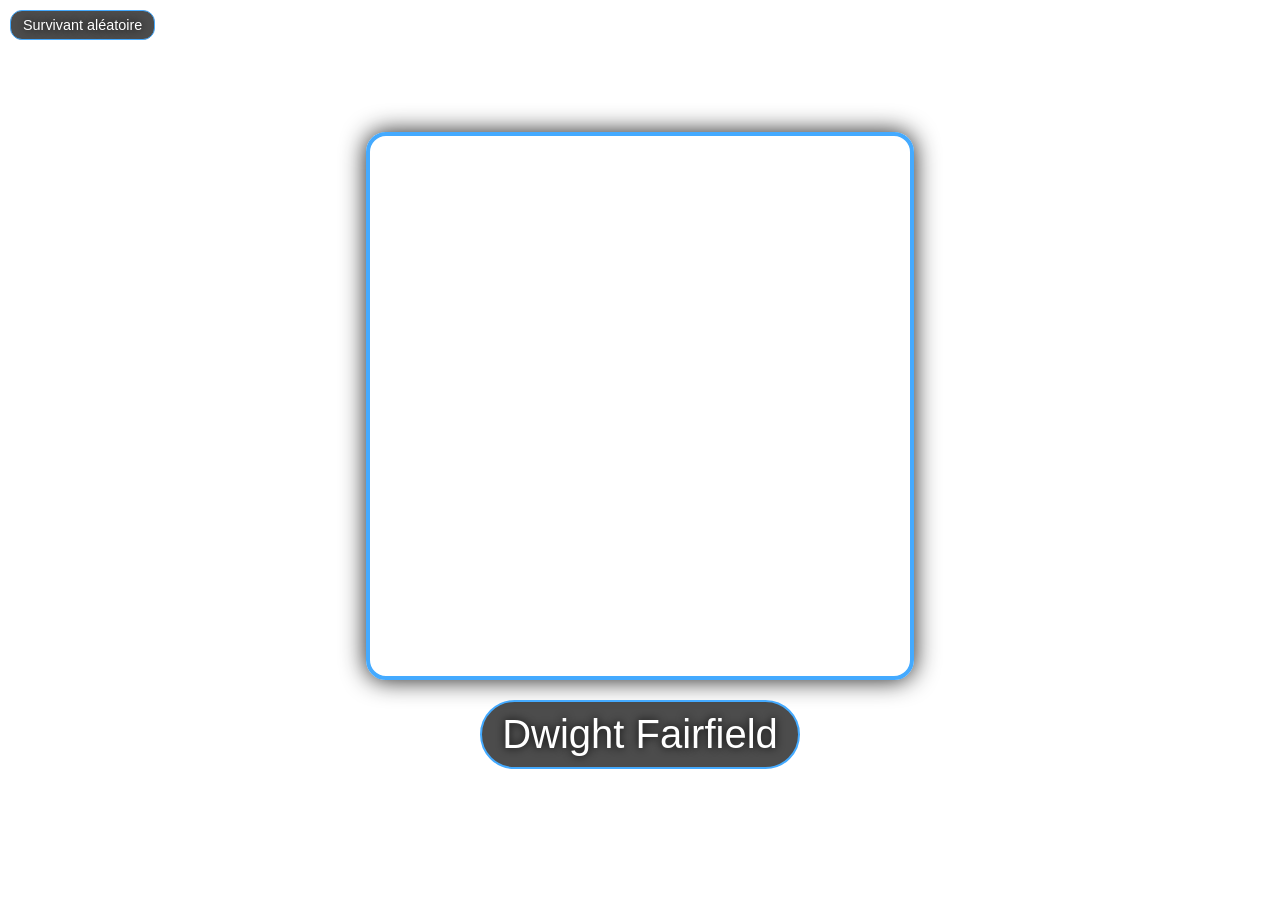
==== random-character.html @ 0991005e "change directory" ====
<!DOCTYPE html>
<html lang="fr">
<head>
  <meta charset="UTF-8" />
  <title>DBD Random Character</title>
  <style>
    html, body {
      margin: 0;
      padding: 0;
      width: 100%;
      height: 100%;
      overflow: hidden;
      background: transparent; /* pour OBS */
      font-family: Arial, sans-serif;
    }

    body.killer {
      /* léger contour rouge pour les killers */
      --accent-color: #ff4444;
    }

    body.survivor {
      /* léger contour bleu pour les survs */
      --accent-color: #44aaff;
    }

    #wrapper {
      box-sizing: border-box;
      width: 100%;
      height: 100%;
      display: flex;
      flex-direction: column;
      align-items: center;
      justify-content: center;
      color: white;
      text-shadow: 0 0 8px rgba(0,0,0,0.9);
      padding: 10px;
    }

    #portrait {
      width: 60vmin;
      height: 60vmin;
      max-width: 550px;
      max-height: 550px;
      background-position: center;
      background-size: contain;
      background-repeat: no-repeat;
      border-radius: 20px;
      box-shadow: 0 0 25px rgba(0,0,0,0.9);
      border: 4px solid var(--accent-color, #ffffff);
      opacity: 0;
      transform: scale(0.9);
      animation: popIn 0.6s forwards;
    }

    #char-name {
      margin-top: 20px;
      font-size: 2.5rem;
      text-align: center;
      padding: 10px 20px;
      border-radius: 999px;
      background: rgba(0,0,0,0.7);
      border: 2px solid var(--accent-color, #ffffff);
      opacity: 0;
      transform: translateY(10px);
      animation: fadeUp 0.6s forwards;
      animation-delay: 0.2s;
    }

    #type-label {
      position: absolute;
      top: 10px;
      left: 10px;
      padding: 6px 12px;
      border-radius: 12px;
      font-size: 0.9rem;
      background: rgba(0,0,0,0.7);
      border: 1px solid var(--accent-color, #ffffff);
      opacity: 0;
      animation: fadeIn 0.5s forwards;
    }

    @keyframes popIn {
      to {
        opacity: 1;
        transform: scale(1);
      }
    }

    @keyframes fadeUp {
      to {
        opacity: 1;
        transform: translateY(0);
      }
    }

    @keyframes fadeIn {
      to {
        opacity: 1;
      }
    }
  </style>
</head>
<body>
  <div id="wrapper">
    <div id="type-label"></div>
    <div id="portrait"></div>
    <div id="char-name"></div>
  </div>

  <script>
    // --- LISTES DES PERSOS (noms = noms de fichiers sans .png) ---

    const KILLERS = [
      'The Animatronic',
      'The Artist',
      'The Blight',
      'The Cannibal',
      'The Cenobite',
      'The Clown',
      'The Deathslinger',
      'The Demogorgon',
      'The Doctor',
      'The Dracula',
      'The Dredge',
      'The Executioner',
      'The Ghoul',
      'The Good Guy',
      'The Hag',
      'The Hillbilly',
      'The Houndmaster',
      'The Huntress',
      'The Knight',
      'The Krasue',
      'The Legion',
      'The Lich',
      'The Mastermind',
      'The Nemesis',
      'The Nightmare',
      'The Nurse',
      'The Oni',
      'The Onryo',
      'The Pig',
      'The Plague',
      'The Shape',
      'The Singularity',
      'The Spirit',
      'The Trapper',
      'The Trickster',
      'The Unknown',
      'The Wraith',
      'The Xenomorph',
    ];

    const SURVIVORS = [
      'Ace Visconti',
      'Ada Wong',
      'Adam Francis',
      'Alan Wake',
      'Ashley JWilliams',
      'Cheryl Mason',
      'Claudette Morel',
      'David King',
      'Detective David Tapp',
      'Dwight Fairfield',
      'Ellen Ripley',
      'Elodie Rakoto',
      'Felix Richter',
      'Feng Min',
      'Gabriel Soma',
      'Haddie Kaur',
      'Jake Park',
      'Jane Romero',
      'Jeff Johansen',
      'Jill Valentine',
      'Jonah Vasquez',
      'Kate Denson',
      'Lara Croft',
      'Laurie Strode',
      'Leon SKennedy',
      'Meg Thomas',
      'Michonne Grimes',
      'Mikaela Reid',
      'Nancy Wheeler',
      'Nea Karlsson',
      'Nicolas Cage',
      'Orela Rose',
      'Quentin Smith',
      'Rebecca Chambers',
      'Renato Lyra',
      'Rick Grimes',
      'Sable Ward',
      'Steve Harrington',
      'Taurie Cain',
      'Thalita Lyra',
      'The Troupe',
      'Trevor Belmont',
      'Vee Boonyasak',
      'Vittorio Toscano',
      'William Bill Overbeck',
      'Yoichi Asakawa',
      'Yui Kimura',
      'Yun Jin Lee',
      'Zarina Kassir',
    ];

    function getTypeFromUrl() {
      const params = new URLSearchParams(window.location.search);
      const t = (params.get('type') || '').toLowerCase();
      if (t === 'kill' || t === 'killer' || t === 'k') return 'kill';
      if (t === 'surv' || t === 'survivor' || t === 's') return 'surv';
      // défaut : survivant
      return 'surv';
    }

    function pickRandom(list) {
      if (!list.length) return null;
      const idx = Math.floor(Math.random() * list.length);
      return list[idx];
    }

    function prettyDisplayName(name) {
      // Tu peux ajuster ici si certains noms sont un peu moches
      // (ex: Ashley JWilliams -> Ashley J. Williams), pour l’instant on laisse brut
      return name;
    }

    function init() {
      const type = getTypeFromUrl(); // 'kill' ou 'surv'
      const isKiller = type === 'kill';

      document.body.classList.add(isKiller ? 'killer' : 'survivor');

      const pool = isKiller ? KILLERS : SURVIVORS;
      const picked = pickRandom(pool);

      const portraitEl = document.getElementById('portrait');
      const nameEl = document.getElementById('char-name');
      const typeLabelEl = document.getElementById('type-label');

      if (!picked) {
        nameEl.textContent = 'Aucun personnage trouvé 😢';
        return;
      }

      const imgPath = isKiller
        ? `CharPortraits/Killers/${picked}.png`
        : `CharPortraits/Surv/${picked}.png`;

      portraitEl.style.backgroundImage = `url('${imgPath}')`;
      nameEl.textContent = prettyDisplayName(picked);
      typeLabelEl.textContent = isKiller ? 'Killer aléatoire' : 'Survivant aléatoire';

      // Pour debug/éventuelle utilisation externe
      window._LAST_RANDOM_CHARACTER = {
        type: isKiller ? 'killer' : 'survivor',
        name: picked,
        img: imgPath,
      };
    }

    window.addEventListener('load', init);
  </script>
</body>
</html>
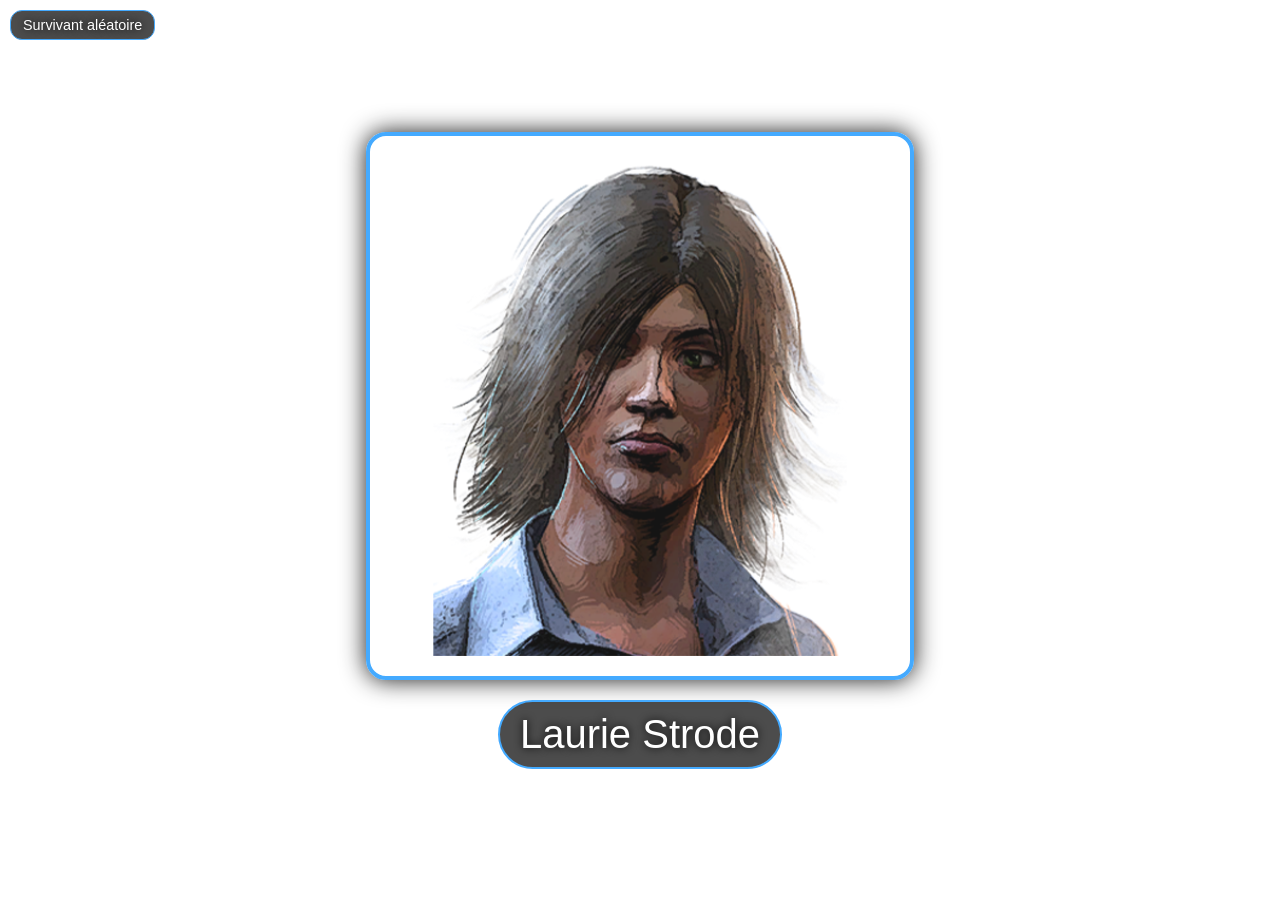
==== commit 36bd3a41: "Update random-character.html" ====
--- a/random-character.html
+++ b/random-character.html
@@ -15,12 +15,10 @@
     }
 
     body.killer {
-      /* léger contour rouge pour les killers */
       --accent-color: #ff4444;
     }
 
     body.survivor {
-      /* léger contour bleu pour les survs */
       --accent-color: #44aaff;
     }
 
@@ -209,7 +207,6 @@
       const t = (params.get('type') || '').toLowerCase();
       if (t === 'kill' || t === 'killer' || t === 'k') return 'kill';
       if (t === 'surv' || t === 'survivor' || t === 's') return 'surv';
-      // défaut : survivant
       return 'surv';
     }
 
@@ -220,8 +217,6 @@
     }
 
     function prettyDisplayName(name) {
-      // Tu peux ajuster ici si certains noms sont un peu moches
-      // (ex: Ashley JWilliams -> Ashley J. Williams), pour l’instant on laisse brut
       return name;
     }
 
@@ -243,15 +238,17 @@
         return;
       }
 
-      const imgPath = isKiller
-        ? `CharPortraits/Killers/${picked}.png`
-        : `CharPortraits/Surv/${picked}.png`;
+      // *** CHEMINS CORRIGÉS + encodage des espaces ***
+      const basePath = isKiller
+        ? 'randomchar/img/kill/'
+        : 'randomchar/img/surv/';
+
+      const imgPath = basePath + encodeURIComponent(picked) + '.png';
 
       portraitEl.style.backgroundImage = `url('${imgPath}')`;
       nameEl.textContent = prettyDisplayName(picked);
       typeLabelEl.textContent = isKiller ? 'Killer aléatoire' : 'Survivant aléatoire';
 
-      // Pour debug/éventuelle utilisation externe
       window._LAST_RANDOM_CHARACTER = {
         type: isKiller ? 'killer' : 'survivor',
         name: picked,
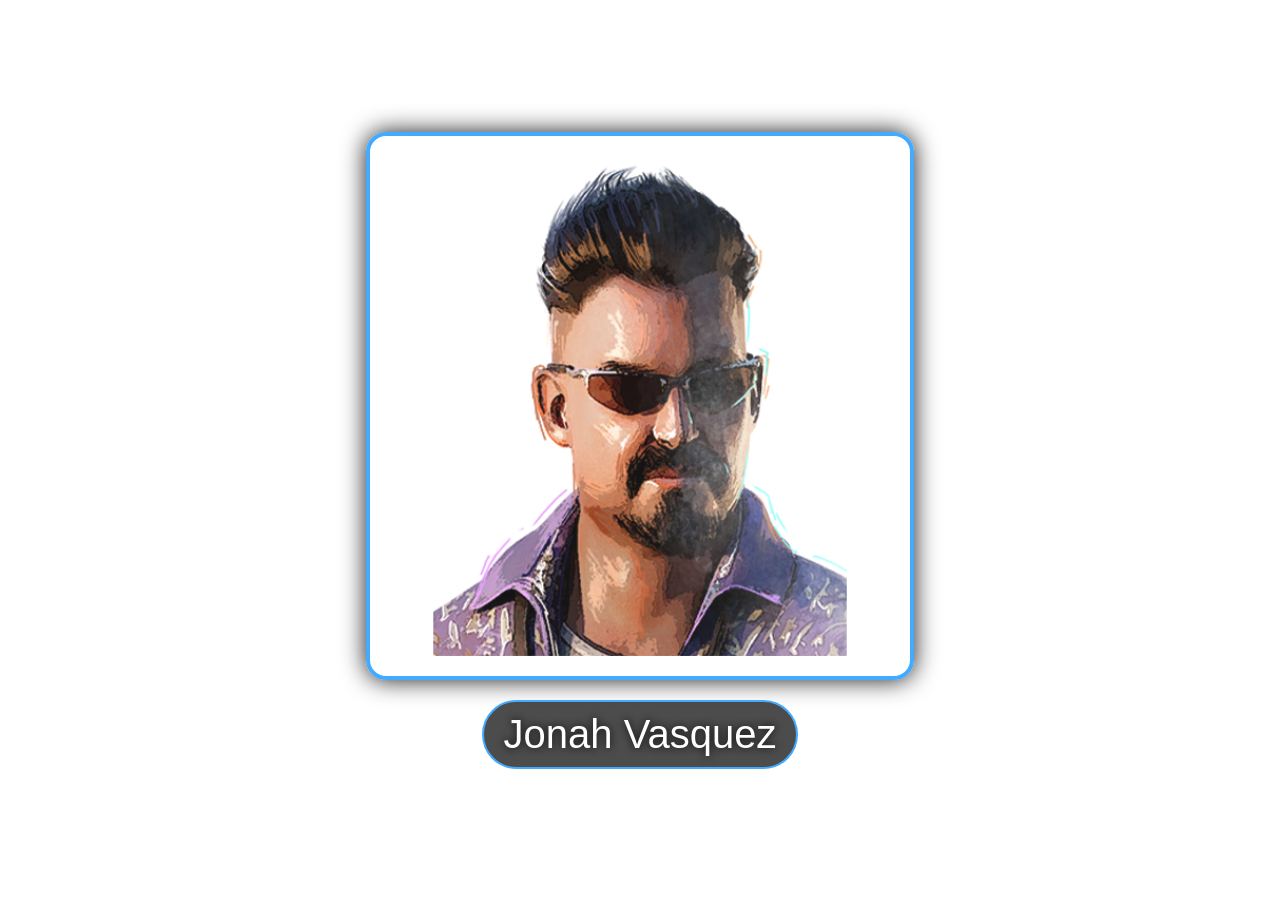
==== commit 2b4529b6: "Update random-character.html" ====
--- a/random-character.html
+++ b/random-character.html
@@ -65,19 +65,6 @@
       animation-delay: 0.2s;
     }
 
-    #type-label {
-      position: absolute;
-      top: 10px;
-      left: 10px;
-      padding: 6px 12px;
-      border-radius: 12px;
-      font-size: 0.9rem;
-      background: rgba(0,0,0,0.7);
-      border: 1px solid var(--accent-color, #ffffff);
-      opacity: 0;
-      animation: fadeIn 0.5s forwards;
-    }
-
     @keyframes popIn {
       to {
         opacity: 1;
@@ -91,115 +78,38 @@
         transform: translateY(0);
       }
     }
-
-    @keyframes fadeIn {
-      to {
-        opacity: 1;
-      }
-    }
   </style>
 </head>
 <body>
   <div id="wrapper">
-    <div id="type-label"></div>
     <div id="portrait"></div>
     <div id="char-name"></div>
   </div>
 
   <script>
-    // --- LISTES DES PERSOS (noms = noms de fichiers sans .png) ---
-
     const KILLERS = [
-      'The Animatronic',
-      'The Artist',
-      'The Blight',
-      'The Cannibal',
-      'The Cenobite',
-      'The Clown',
-      'The Deathslinger',
-      'The Demogorgon',
-      'The Doctor',
-      'The Dracula',
-      'The Dredge',
-      'The Executioner',
-      'The Ghoul',
-      'The Good Guy',
-      'The Hag',
-      'The Hillbilly',
-      'The Houndmaster',
-      'The Huntress',
-      'The Knight',
-      'The Krasue',
-      'The Legion',
-      'The Lich',
-      'The Mastermind',
-      'The Nemesis',
-      'The Nightmare',
-      'The Nurse',
-      'The Oni',
-      'The Onryo',
-      'The Pig',
-      'The Plague',
-      'The Shape',
-      'The Singularity',
-      'The Spirit',
-      'The Trapper',
-      'The Trickster',
-      'The Unknown',
-      'The Wraith',
-      'The Xenomorph',
+      'The Animatronic','The Artist','The Blight','The Cannibal','The Cenobite',
+      'The Clown','The Deathslinger','The Demogorgon','The Doctor','The Dracula',
+      'The Dredge','The Executioner','The Ghoul','The Good Guy','The Hag',
+      'The Hillbilly','The Houndmaster','The Huntress','The Knight','The Krasue',
+      'The Legion','The Lich','The Mastermind','The Nemesis','The Nightmare',
+      'The Nurse','The Oni','The Onryo','The Pig','The Plague','The Shape',
+      'The Singularity','The Spirit','The Trapper','The Trickster','The Unknown',
+      'The Wraith','The Xenomorph'
     ];
 
     const SURVIVORS = [
-      'Ace Visconti',
-      'Ada Wong',
-      'Adam Francis',
-      'Alan Wake',
-      'Ashley JWilliams',
-      'Cheryl Mason',
-      'Claudette Morel',
-      'David King',
-      'Detective David Tapp',
-      'Dwight Fairfield',
-      'Ellen Ripley',
-      'Elodie Rakoto',
-      'Felix Richter',
-      'Feng Min',
-      'Gabriel Soma',
-      'Haddie Kaur',
-      'Jake Park',
-      'Jane Romero',
-      'Jeff Johansen',
-      'Jill Valentine',
-      'Jonah Vasquez',
-      'Kate Denson',
-      'Lara Croft',
-      'Laurie Strode',
-      'Leon SKennedy',
-      'Meg Thomas',
-      'Michonne Grimes',
-      'Mikaela Reid',
-      'Nancy Wheeler',
-      'Nea Karlsson',
-      'Nicolas Cage',
-      'Orela Rose',
-      'Quentin Smith',
-      'Rebecca Chambers',
-      'Renato Lyra',
-      'Rick Grimes',
-      'Sable Ward',
-      'Steve Harrington',
-      'Taurie Cain',
-      'Thalita Lyra',
-      'The Troupe',
-      'Trevor Belmont',
-      'Vee Boonyasak',
-      'Vittorio Toscano',
-      'William Bill Overbeck',
-      'Yoichi Asakawa',
-      'Yui Kimura',
-      'Yun Jin Lee',
-      'Zarina Kassir',
+      'Ace Visconti','Ada Wong','Adam Francis','Alan Wake','Ashley J Williams',
+      'Cheryl Mason','Claudette Morel','David King','Detective David Tapp',
+      'Dwight Fairfield','Ellen Ripley','Elodie Rakoto','Felix Richter','Feng Min',
+      'Gabriel Soma','Haddie Kaur','Jake Park','Jane Romero','Jeff Johansen',
+      'Jill Valentine','Jonah Vasquez','Kate Denson','Lara Croft','Laurie Strode',
+      'Leon S Kennedy','Meg Thomas','Michonne Grimes','Mikaela Reid','Nancy Wheeler',
+      'Nea Karlsson','Nicolas Cage','Orela Rose','Quentin Smith','Rebecca Chambers',
+      'Renato Lyra','Rick Grimes','Sable Ward','Steve Harrington','Taurie Cain',
+      'Thalita Lyra','The Troupe','Trevor Belmont','Vee Boonyasak',
+      'Vittorio Toscano','William Bill Overbeck','Yoichi Asakawa',
+      'Yui Kimura','Yun Jin Lee','Zarina Kassir'
     ];
 
     function getTypeFromUrl() {
@@ -211,17 +121,11 @@
     }
 
     function pickRandom(list) {
-      if (!list.length) return null;
-      const idx = Math.floor(Math.random() * list.length);
-      return list[idx];
-    }
-
-    function prettyDisplayName(name) {
-      return name;
+      return list[Math.floor(Math.random() * list.length)];
     }
 
     function init() {
-      const type = getTypeFromUrl(); // 'kill' ou 'surv'
+      const type = getTypeFromUrl();
       const isKiller = type === 'kill';
 
       document.body.classList.add(isKiller ? 'killer' : 'survivor');
@@ -229,31 +133,15 @@
       const pool = isKiller ? KILLERS : SURVIVORS;
       const picked = pickRandom(pool);
 
-      const portraitEl = document.getElementById('portrait');
-      const nameEl = document.getElementById('char-name');
-      const typeLabelEl = document.getElementById('type-label');
+      const portrait = document.getElementById('portrait');
+      const name = document.getElementById('char-name');
 
-      if (!picked) {
-        nameEl.textContent = 'Aucun personnage trouvé 😢';
-        return;
-      }
+      const imgPath = isKiller
+        ? `randomchar/img/kill/${picked}.png`
+        : `randomchar/img/surv/${picked}.png`;
 
-      // *** CHEMINS CORRIGÉS + encodage des espaces ***
-      const basePath = isKiller
-        ? 'randomchar/img/kill/'
-        : 'randomchar/img/surv/';
-
-      const imgPath = basePath + encodeURIComponent(picked) + '.png';
-
-      portraitEl.style.backgroundImage = `url('${imgPath}')`;
-      nameEl.textContent = prettyDisplayName(picked);
-      typeLabelEl.textContent = isKiller ? 'Killer aléatoire' : 'Survivant aléatoire';
-
-      window._LAST_RANDOM_CHARACTER = {
-        type: isKiller ? 'killer' : 'survivor',
-        name: picked,
-        img: imgPath,
-      };
+      portrait.style.backgroundImage = `url('${imgPath}')`;
+      name.textContent = picked;
     }
 
     window.addEventListener('load', init);
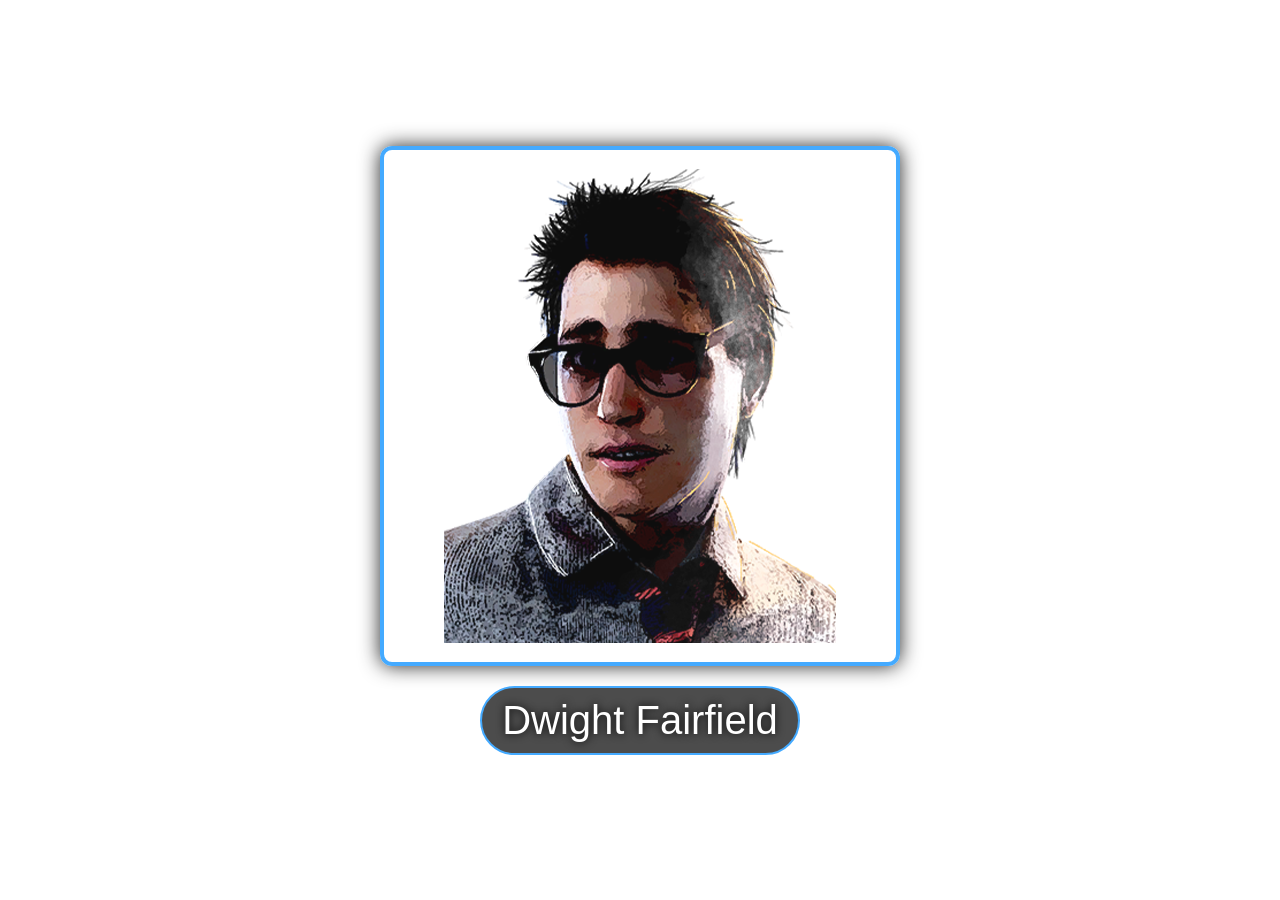
==== commit a89f25a9: "Update random-character.html" ====
--- a/random-character.html
+++ b/random-character.html
@@ -36,20 +36,20 @@
     }
 
     #portrait {
-      width: 60vmin;
-      height: 60vmin;
-      max-width: 550px;
-      max-height: 550px;
-      background-position: center;
-      background-size: contain;
-      background-repeat: no-repeat;
-      border-radius: 20px;
-      box-shadow: 0 0 25px rgba(0,0,0,0.9);
-      border: 4px solid var(--accent-color, #ffffff);
-      opacity: 0;
-      transform: scale(0.9);
-      animation: popIn 0.6s forwards;
-    }
+  width: 512px;
+  height: 512px;
+  background-position: center;
+  background-size: cover;   /* Remplit le cadre exactement */
+  background-repeat: no-repeat;
+
+  border-radius: 12px;
+  box-shadow: 0 0 20px rgba(0,0,0,0.85);
+  border: 4px solid var(--accent-color, #ffffff);
+
+  opacity: 0;
+  transform: scale(0.9);
+  animation: popIn 0.6s forwards;
+}
 
     #char-name {
       margin-top: 20px;
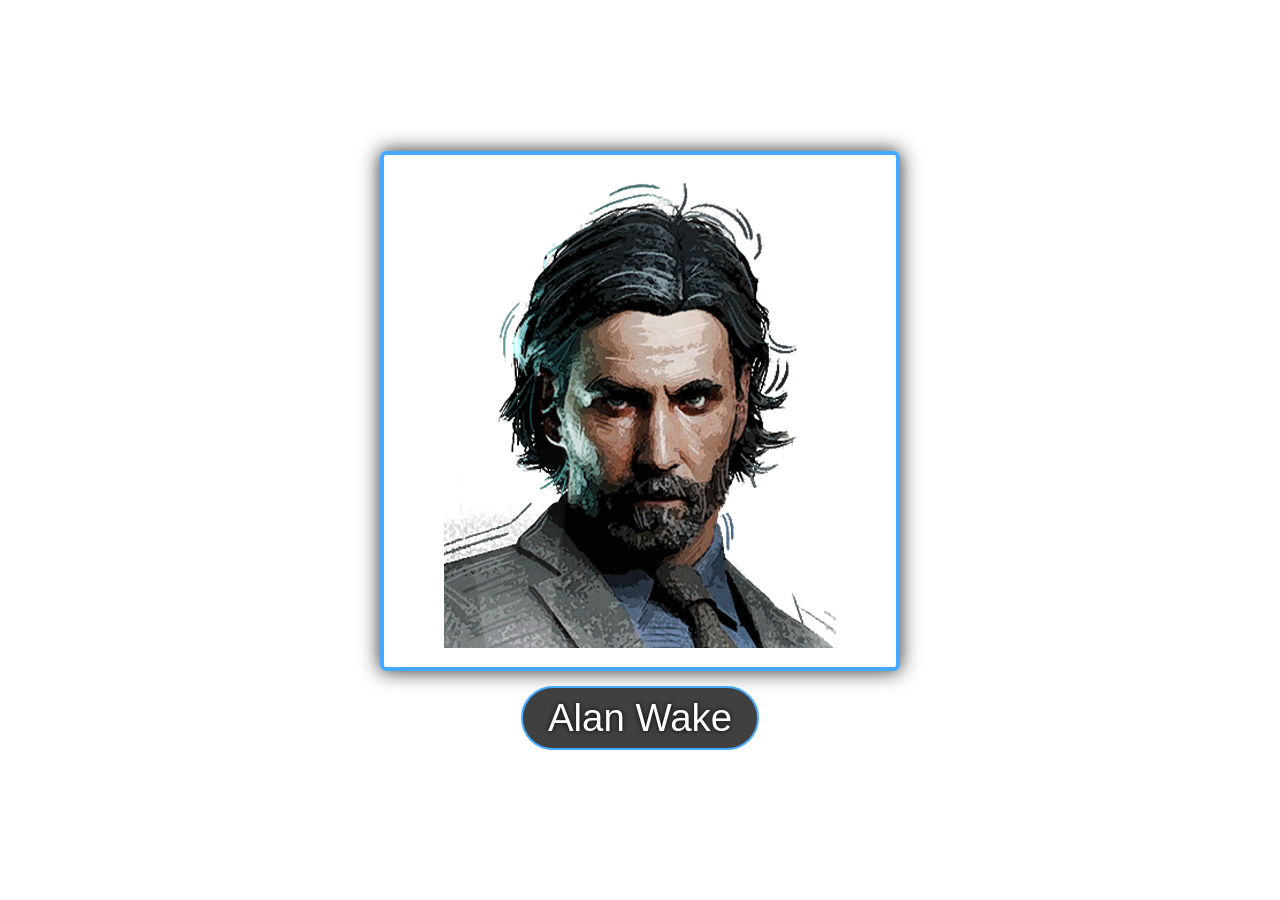
==== commit e25a4d32: "Update random-character.html" ====
--- a/random-character.html
+++ b/random-character.html
@@ -3,6 +3,7 @@
 <head>
   <meta charset="UTF-8" />
   <title>DBD Random Character</title>
+
   <style>
     html, body {
       margin: 0;
@@ -12,57 +13,54 @@
       overflow: hidden;
       background: transparent; /* pour OBS */
       font-family: Arial, sans-serif;
+      display: flex;
+      align-items: center;
+      justify-content: center;
+      flex-direction: column;
     }
 
+    /* Rouge pour Killer / Bleu pour Surv */
     body.killer {
       --accent-color: #ff4444;
     }
-
     body.survivor {
       --accent-color: #44aaff;
     }
 
-    #wrapper {
-      box-sizing: border-box;
-      width: 100%;
-      height: 100%;
-      display: flex;
-      flex-direction: column;
-      align-items: center;
-      justify-content: center;
-      color: white;
-      text-shadow: 0 0 8px rgba(0,0,0,0.9);
-      padding: 10px;
+    /* ----- PORTRAIT ----- */
+    #portrait {
+      width: 512px;      /* EXACTEMENT la taille des PNG */
+      height: 512px;
+      background-position: center;
+      background-size: contain;  /* NECESSAIRE pour coller l’image au cadre */
+      background-repeat: no-repeat;
+
+      border: 4px solid var(--accent-color);
+      border-radius: 6px;
+
+      box-shadow: 0 0 20px rgba(0,0,0,0.85);
+
+      opacity: 0;
+      transform: scale(0.9);
+      animation: popIn 0.4s forwards;
     }
 
-    #portrait {
-  width: 512px;
-  height: 512px;
-  background-position: center;
-  background-size: cover;   /* Remplit le cadre exactement */
-  background-repeat: no-repeat;
+    /* ----- NOM DU PERSONNAGE ----- */
+    #char-name {
+      margin-top: 15px;
+      font-size: 2.4rem;
+      padding: 8px 25px;
 
-  border-radius: 12px;
-  box-shadow: 0 0 20px rgba(0,0,0,0.85);
-  border: 4px solid var(--accent-color, #ffffff);
+      background: rgba(0,0,0,0.75);
+      border-radius: 999px;
+      border: 2px solid var(--accent-color);
 
-  opacity: 0;
-  transform: scale(0.9);
-  animation: popIn 0.6s forwards;
-}
-
-    #char-name {
-      margin-top: 20px;
-      font-size: 2.5rem;
-      text-align: center;
-      padding: 10px 20px;
-      border-radius: 999px;
-      background: rgba(0,0,0,0.7);
-      border: 2px solid var(--accent-color, #ffffff);
+      color: white;
+      text-shadow: 0 0 5px black;
       opacity: 0;
-      transform: translateY(10px);
-      animation: fadeUp 0.6s forwards;
-      animation-delay: 0.2s;
+      transform: translateY(5px);
+      animation: fadeUp 0.4s forwards;
+      animation-delay: 0.15s;
     }
 
     @keyframes popIn {
@@ -71,20 +69,19 @@
         transform: scale(1);
       }
     }
-
     @keyframes fadeUp {
       to {
         opacity: 1;
         transform: translateY(0);
       }
     }
+
   </style>
 </head>
+
 <body>
-  <div id="wrapper">
-    <div id="portrait"></div>
-    <div id="char-name"></div>
-  </div>
+  <div id="portrait"></div>
+  <div id="char-name"></div>
 
   <script>
     const KILLERS = [
@@ -113,38 +110,35 @@
     ];
 
     function getTypeFromUrl() {
-      const params = new URLSearchParams(window.location.search);
-      const t = (params.get('type') || '').toLowerCase();
-      if (t === 'kill' || t === 'killer' || t === 'k') return 'kill';
-      if (t === 'surv' || t === 'survivor' || t === 's') return 'surv';
-      return 'surv';
+      const p = new URLSearchParams(window.location.search);
+      const type = (p.get("type") || "").toLowerCase();
+      if (["kill","killer","k"].includes(type)) return "kill";
+      if (["surv","survivor","s"].includes(type)) return "surv";
+      return "surv";
     }
 
-    function pickRandom(list) {
-      return list[Math.floor(Math.random() * list.length)];
+    function pickRandom(arr) {
+      return arr[Math.floor(Math.random() * arr.length)];
     }
 
     function init() {
       const type = getTypeFromUrl();
-      const isKiller = type === 'kill';
+      const isKiller = type === "kill";
 
-      document.body.classList.add(isKiller ? 'killer' : 'survivor');
+      document.body.classList.add(isKiller ? "killer" : "survivor");
 
-      const pool = isKiller ? KILLERS : SURVIVORS;
-      const picked = pickRandom(pool);
+      const list = isKiller ? KILLERS : SURVIVORS;
+      const character = pickRandom(list);
 
-      const portrait = document.getElementById('portrait');
-      const name = document.getElementById('char-name');
+      const path = isKiller
+        ? `randomchar/img/kill/${character}.png`
+        : `randomchar/img/surv/${character}.png`;
 
-      const imgPath = isKiller
-        ? `randomchar/img/kill/${picked}.png`
-        : `randomchar/img/surv/${picked}.png`;
-
-      portrait.style.backgroundImage = `url('${imgPath}')`;
-      name.textContent = picked;
+      document.getElementById("portrait").style.backgroundImage = `url("${path}")`;
+      document.getElementById("char-name").textContent = character;
     }
 
-    window.addEventListener('load', init);
+    window.addEventListener("load", init);
   </script>
 </body>
 </html>
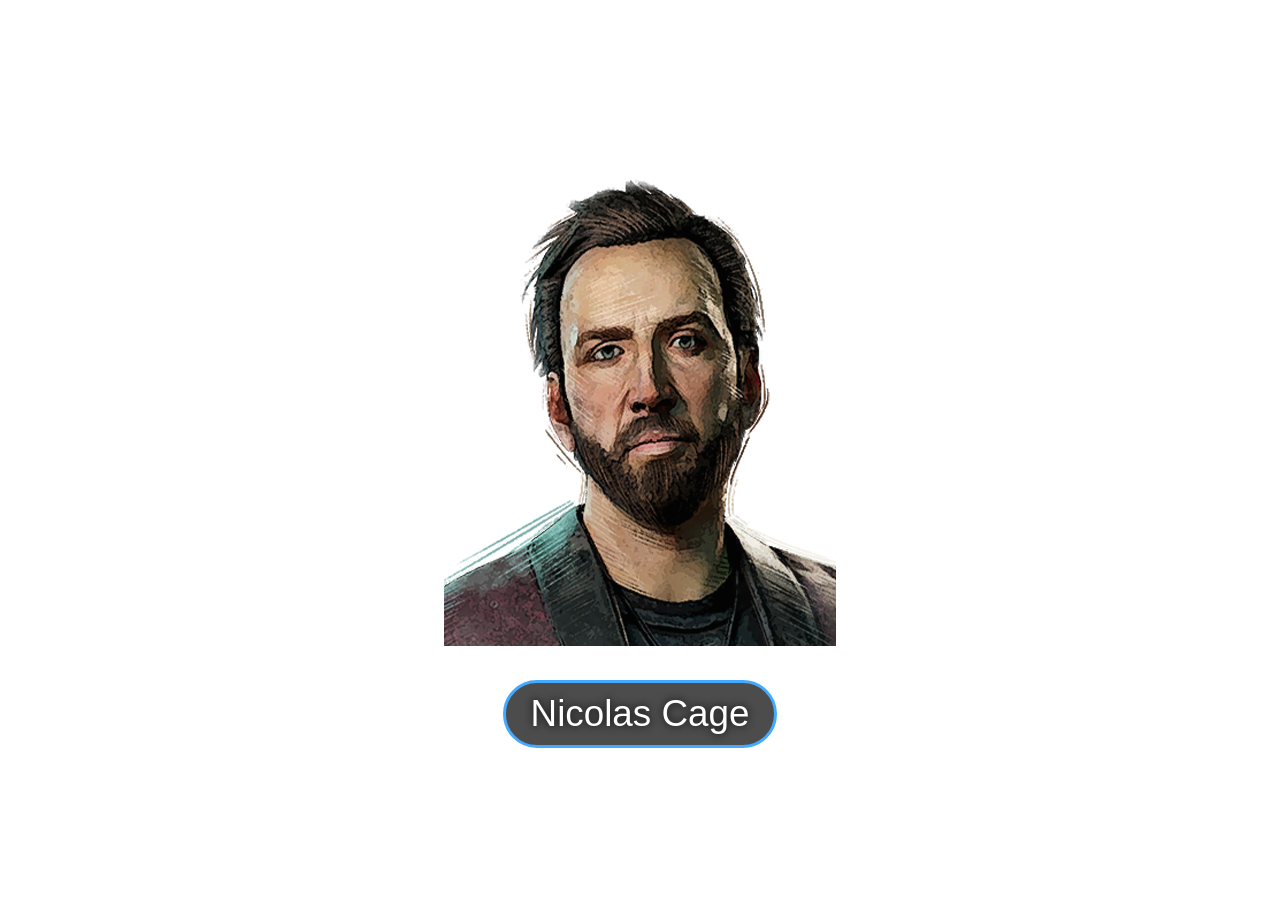
==== commit e5a13f10: "Update random-character.html" ====
--- a/random-character.html
+++ b/random-character.html
@@ -13,54 +13,59 @@
       overflow: hidden;
       background: transparent; /* pour OBS */
       font-family: Arial, sans-serif;
-      display: flex;
-      align-items: center;
-      justify-content: center;
-      flex-direction: column;
     }
 
-    /* Rouge pour Killer / Bleu pour Surv */
     body.killer {
       --accent-color: #ff4444;
     }
+
     body.survivor {
       --accent-color: #44aaff;
     }
 
-    /* ----- PORTRAIT ----- */
+    #wrapper {
+      width: 100%;
+      height: 100%;
+      display: flex;
+      flex-direction: column;
+      align-items: center;
+      justify-content: center;
+      color: white;
+      text-shadow: 0 0 8px rgba(0,0,0,0.9);
+    }
+
+    /* --- PORTRAIT SANS CADRE --- */
     #portrait {
-      width: 512px;      /* EXACTEMENT la taille des PNG */
+      width: 512px;
       height: 512px;
       background-position: center;
-      background-size: contain;  /* NECESSAIRE pour coller l’image au cadre */
+      background-size: contain;
       background-repeat: no-repeat;
 
-      border: 4px solid var(--accent-color);
-      border-radius: 6px;
-
-      box-shadow: 0 0 20px rgba(0,0,0,0.85);
+      /* Suppression complète du cadre */
+      border: none;
+      box-shadow: none;
 
       opacity: 0;
       transform: scale(0.9);
-      animation: popIn 0.4s forwards;
+      animation: popIn 0.6s forwards;
     }
 
-    /* ----- NOM DU PERSONNAGE ----- */
+    /* --- NOM AVEC CADRE COULEUR --- */
     #char-name {
       margin-top: 15px;
-      font-size: 2.4rem;
-      padding: 8px 25px;
+      font-size: 2.3rem;
+      text-align: center;
+      padding: 10px 25px;
+      border-radius: 999px;
 
-      background: rgba(0,0,0,0.75);
-      border-radius: 999px;
-      border: 2px solid var(--accent-color);
+      background: rgba(0,0,0,0.7);
+      border: 3px solid var(--accent-color);
 
-      color: white;
-      text-shadow: 0 0 5px black;
       opacity: 0;
-      transform: translateY(5px);
-      animation: fadeUp 0.4s forwards;
-      animation-delay: 0.15s;
+      transform: translateY(10px);
+      animation: fadeUp 0.6s forwards;
+      animation-delay: 0.25s;
     }
 
     @keyframes popIn {
@@ -75,13 +80,14 @@
         transform: translateY(0);
       }
     }
-
   </style>
 </head>
 
 <body>
-  <div id="portrait"></div>
-  <div id="char-name"></div>
+  <div id="wrapper">
+    <div id="portrait"></div>
+    <div id="char-name"></div>
+  </div>
 
   <script>
     const KILLERS = [
@@ -110,35 +116,37 @@
     ];
 
     function getTypeFromUrl() {
-      const p = new URLSearchParams(window.location.search);
-      const type = (p.get("type") || "").toLowerCase();
-      if (["kill","killer","k"].includes(type)) return "kill";
-      if (["surv","survivor","s"].includes(type)) return "surv";
-      return "surv";
+      const params = new URLSearchParams(window.location.search);
+      const t = (params.get('type') || '').toLowerCase();
+      if (['kill','killer','k'].includes(t)) return 'kill';
+      if (['surv','survivor','s'].includes(t)) return 'surv';
+      return 'surv';
     }
 
-    function pickRandom(arr) {
-      return arr[Math.floor(Math.random() * arr.length)];
+    function pickRandom(list) {
+      return list[Math.floor(Math.random() * list.length)];
     }
 
     function init() {
       const type = getTypeFromUrl();
-      const isKiller = type === "kill";
+      const isKiller = type === 'kill';
+      document.body.classList.add(isKiller ? 'killer' : 'survivor');
 
-      document.body.classList.add(isKiller ? "killer" : "survivor");
+      const pool = isKiller ? KILLERS : SURVIVORS;
+      const picked = pickRandom(pool);
 
-      const list = isKiller ? KILLERS : SURVIVORS;
-      const character = pickRandom(list);
+      const portrait = document.getElementById('portrait');
+      const name = document.getElementById('char-name');
 
-      const path = isKiller
-        ? `randomchar/img/kill/${character}.png`
-        : `randomchar/img/surv/${character}.png`;
+      const imgPath = isKiller
+        ? `randomchar/img/kill/${picked}.png`
+        : `randomchar/img/surv/${picked}.png`;
 
-      document.getElementById("portrait").style.backgroundImage = `url("${path}")`;
-      document.getElementById("char-name").textContent = character;
+      portrait.style.backgroundImage = `url('${imgPath}')`;
+      name.textContent = picked;
     }
 
-    window.addEventListener("load", init);
+    window.addEventListener('load', init);
   </script>
 </body>
 </html>
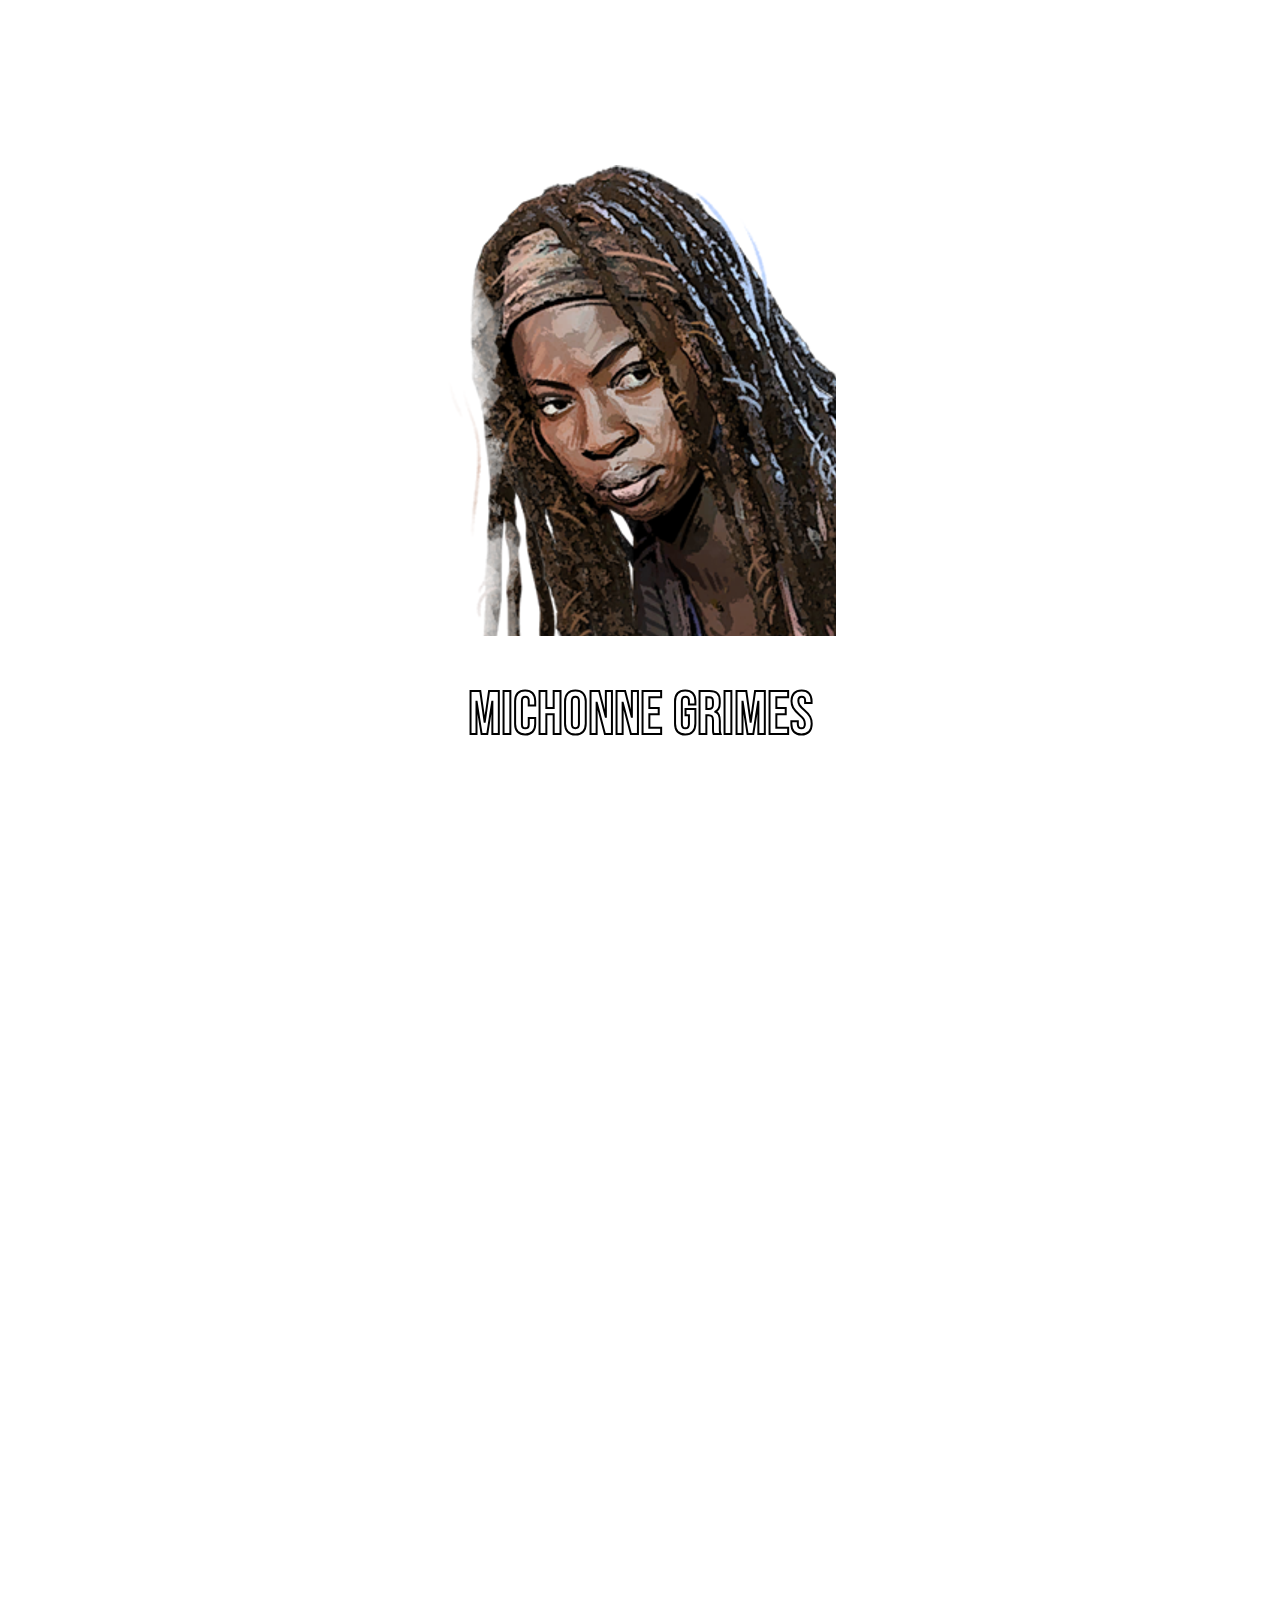
==== commit c888bac0: "Update random-character.html" ====
--- a/random-character.html
+++ b/random-character.html
@@ -3,6 +3,9 @@
 <head>
   <meta charset="UTF-8" />
   <title>DBD Random Character</title>
+
+  <!-- Police identique à celle des perks -->
+  <link href="https://fonts.googleapis.com/css2?family=Bebas+Neue&display=swap" rel="stylesheet">
 
   <style>
     html, body {
@@ -12,7 +15,7 @@
       height: 100%;
       overflow: hidden;
       background: transparent; /* pour OBS */
-      font-family: Arial, sans-serif;
+      font-family: 'Bebas Neue', sans-serif;
     }
 
     body.killer {
@@ -24,6 +27,7 @@
     }
 
     #wrapper {
+      box-sizing: border-box;
       width: 100%;
       height: 100%;
       display: flex;
@@ -31,41 +35,43 @@
       align-items: center;
       justify-content: center;
       color: white;
-      text-shadow: 0 0 8px rgba(0,0,0,0.9);
-    }
-
-    /* --- PORTRAIT SANS CADRE --- */
+      padding: 10px;
+    }
+
+    /* PNG sans cadre */
     #portrait {
       width: 512px;
       height: 512px;
       background-position: center;
-      background-size: contain;
+      background-size: cover;
       background-repeat: no-repeat;
 
-      /* Suppression complète du cadre */
+      border-radius: 0px;
+      box-shadow: none;
       border: none;
-      box-shadow: none;
 
       opacity: 0;
       transform: scale(0.9);
       animation: popIn 0.6s forwards;
     }
 
-    /* --- NOM AVEC CADRE COULEUR --- */
+    /* NOM — style identique aux perks */
     #char-name {
-      margin-top: 15px;
-      font-size: 2.3rem;
+      margin-top: 18px;
+      font-size: 62px; /* GRAND — même impact visuel que les perks */
       text-align: center;
-      padding: 10px 25px;
-      border-radius: 999px;
-
-      background: rgba(0,0,0,0.7);
-      border: 3px solid var(--accent-color);
+      padding: 5px 20px;
+
+      color: white;
+      font-family: 'Bebas Neue', sans-serif;
+      
+      /* contour pour être lisible */
+      -webkit-text-stroke: 2px black;
 
       opacity: 0;
       transform: translateY(10px);
       animation: fadeUp 0.6s forwards;
-      animation-delay: 0.25s;
+      animation-delay: 0.2s;
     }
 
     @keyframes popIn {
@@ -74,6 +80,7 @@
         transform: scale(1);
       }
     }
+
     @keyframes fadeUp {
       to {
         opacity: 1;
@@ -82,7 +89,6 @@
     }
   </style>
 </head>
-
 <body>
   <div id="wrapper">
     <div id="portrait"></div>
@@ -118,8 +124,8 @@
     function getTypeFromUrl() {
       const params = new URLSearchParams(window.location.search);
       const t = (params.get('type') || '').toLowerCase();
-      if (['kill','killer','k'].includes(t)) return 'kill';
-      if (['surv','survivor','s'].includes(t)) return 'surv';
+      if (t === 'kill' || t === 'killer' || t === 'k') return 'kill';
+      if (t === 'surv' || t === 'survivor' || t === 's') return 'surv';
       return 'surv';
     }
 
@@ -130,6 +136,7 @@
     function init() {
       const type = getTypeFromUrl();
       const isKiller = type === 'kill';
+
       document.body.classList.add(isKiller ? 'killer' : 'survivor');
 
       const pool = isKiller ? KILLERS : SURVIVORS;
@@ -143,10 +150,169 @@
         : `randomchar/img/surv/${picked}.png`;
 
       portrait.style.backgroundImage = `url('${imgPath}')`;
-      name.textContent = picked;
+      name.textContent = picked.toUpperCase(); /* BONUS : comme les perks */
     }
 
     window.addEventListener('load', init);
   </script>
 </body>
 </html>
+<!DOCTYPE html>
+<html lang="fr">
+<head>
+  <meta charset="UTF-8" />
+  <title>DBD Random Character</title>
+
+  <!-- Police identique à celle des perks -->
+  <link href="https://fonts.googleapis.com/css2?family=Bebas+Neue&display=swap" rel="stylesheet">
+
+  <style>
+    html, body {
+      margin: 0;
+      padding: 0;
+      width: 100%;
+      height: 100%;
+      overflow: hidden;
+      background: transparent; /* pour OBS */
+      font-family: 'Bebas Neue', sans-serif;
+    }
+
+    body.killer {
+      --accent-color: #ff4444;
+    }
+
+    body.survivor {
+      --accent-color: #44aaff;
+    }
+
+    #wrapper {
+      box-sizing: border-box;
+      width: 100%;
+      height: 100%;
+      display: flex;
+      flex-direction: column;
+      align-items: center;
+      justify-content: center;
+      color: white;
+      padding: 10px;
+    }
+
+    /* PNG sans cadre */
+    #portrait {
+      width: 512px;
+      height: 512px;
+      background-position: center;
+      background-size: cover;
+      background-repeat: no-repeat;
+
+      border-radius: 0px;
+      box-shadow: none;
+      border: none;
+
+      opacity: 0;
+      transform: scale(0.9);
+      animation: popIn 0.6s forwards;
+    }
+
+    /* NOM — style identique aux perks */
+    #char-name {
+      margin-top: 18px;
+      font-size: 62px; /* GRAND — même impact visuel que les perks */
+      text-align: center;
+      padding: 5px 20px;
+
+      color: white;
+      font-family: 'Bebas Neue', sans-serif;
+      
+      /* contour pour être lisible */
+      -webkit-text-stroke: 2px black;
+
+      opacity: 0;
+      transform: translateY(10px);
+      animation: fadeUp 0.6s forwards;
+      animation-delay: 0.2s;
+    }
+
+    @keyframes popIn {
+      to {
+        opacity: 1;
+        transform: scale(1);
+      }
+    }
+
+    @keyframes fadeUp {
+      to {
+        opacity: 1;
+        transform: translateY(0);
+      }
+    }
+  </style>
+</head>
+<body>
+  <div id="wrapper">
+    <div id="portrait"></div>
+    <div id="char-name"></div>
+  </div>
+
+  <script>
+    const KILLERS = [
+      'The Animatronic','The Artist','The Blight','The Cannibal','The Cenobite',
+      'The Clown','The Deathslinger','The Demogorgon','The Doctor','The Dracula',
+      'The Dredge','The Executioner','The Ghoul','The Good Guy','The Hag',
+      'The Hillbilly','The Houndmaster','The Huntress','The Knight','The Krasue',
+      'The Legion','The Lich','The Mastermind','The Nemesis','The Nightmare',
+      'The Nurse','The Oni','The Onryo','The Pig','The Plague','The Shape',
+      'The Singularity','The Spirit','The Trapper','The Trickster','The Unknown',
+      'The Wraith','The Xenomorph'
+    ];
+
+    const SURVIVORS = [
+      'Ace Visconti','Ada Wong','Adam Francis','Alan Wake','Ashley J Williams',
+      'Cheryl Mason','Claudette Morel','David King','Detective David Tapp',
+      'Dwight Fairfield','Ellen Ripley','Elodie Rakoto','Felix Richter','Feng Min',
+      'Gabriel Soma','Haddie Kaur','Jake Park','Jane Romero','Jeff Johansen',
+      'Jill Valentine','Jonah Vasquez','Kate Denson','Lara Croft','Laurie Strode',
+      'Leon S Kennedy','Meg Thomas','Michonne Grimes','Mikaela Reid','Nancy Wheeler',
+      'Nea Karlsson','Nicolas Cage','Orela Rose','Quentin Smith','Rebecca Chambers',
+      'Renato Lyra','Rick Grimes','Sable Ward','Steve Harrington','Taurie Cain',
+      'Thalita Lyra','The Troupe','Trevor Belmont','Vee Boonyasak',
+      'Vittorio Toscano','William Bill Overbeck','Yoichi Asakawa',
+      'Yui Kimura','Yun Jin Lee','Zarina Kassir'
+    ];
+
+    function getTypeFromUrl() {
+      const params = new URLSearchParams(window.location.search);
+      const t = (params.get('type') || '').toLowerCase();
+      if (t === 'kill' || t === 'killer' || t === 'k') return 'kill';
+      if (t === 'surv' || t === 'survivor' || t === 's') return 'surv';
+      return 'surv';
+    }
+
+    function pickRandom(list) {
+      return list[Math.floor(Math.random() * list.length)];
+    }
+
+    function init() {
+      const type = getTypeFromUrl();
+      const isKiller = type === 'kill';
+
+      document.body.classList.add(isKiller ? 'killer' : 'survivor');
+
+      const pool = isKiller ? KILLERS : SURVIVORS;
+      const picked = pickRandom(pool);
+
+      const portrait = document.getElementById('portrait');
+      const name = document.getElementById('char-name');
+
+      const imgPath = isKiller
+        ? `randomchar/img/kill/${picked}.png`
+        : `randomchar/img/surv/${picked}.png`;
+
+      portrait.style.backgroundImage = `url('${imgPath}')`;
+      name.textContent = picked.toUpperCase(); /* BONUS : comme les perks */
+    }
+
+    window.addEventListener('load', init);
+  </script>
+</body>
+</html>
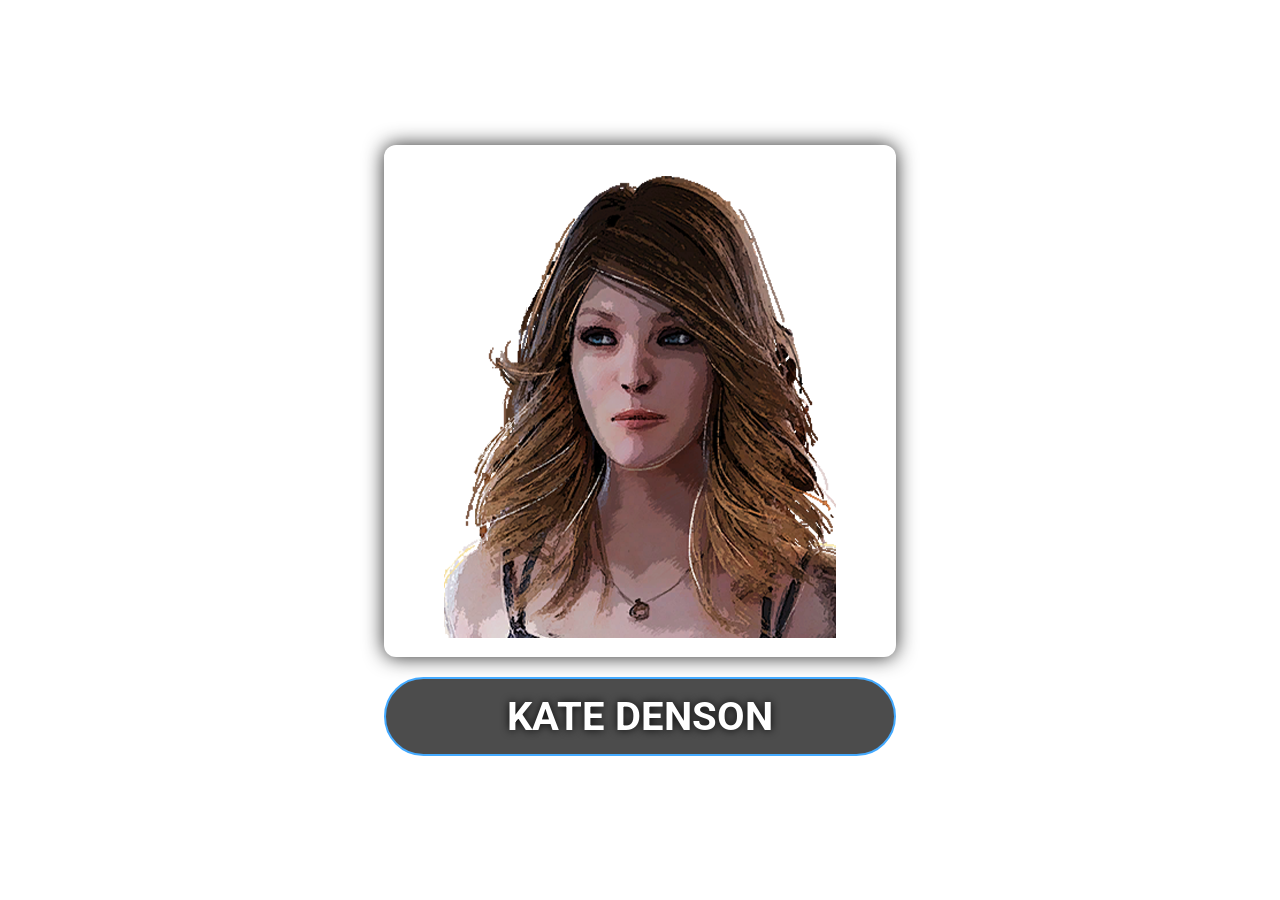
==== commit 474dbf0d: "Update random-character.html" ====
--- a/random-character.html
+++ b/random-character.html
@@ -4,8 +4,8 @@
   <meta charset="UTF-8" />
   <title>DBD Random Character</title>
 
-  <!-- Police identique à celle des perks -->
-  <link href="https://fonts.googleapis.com/css2?family=Bebas+Neue&display=swap" rel="stylesheet">
+  <!-- Même police que les perks -->
+  <link href="https://fonts.googleapis.com/css2?family=Roboto:wght@400;700&display=swap" rel="stylesheet">
 
   <style>
     html, body {
@@ -15,7 +15,7 @@
       height: 100%;
       overflow: hidden;
       background: transparent; /* pour OBS */
-      font-family: 'Bebas Neue', sans-serif;
+      font-family: 'Roboto', sans-serif;
     }
 
     body.killer {
@@ -34,11 +34,12 @@
       flex-direction: column;
       align-items: center;
       justify-content: center;
-      color: white;
+      color: #fff;
+      text-shadow: 0 0 8px rgba(0,0,0,0.9);
       padding: 10px;
     }
 
-    /* PNG sans cadre */
+    /* Portrait 512x512, sans cadre */
     #portrait {
       width: 512px;
       height: 512px;
@@ -46,8 +47,8 @@
       background-size: cover;
       background-repeat: no-repeat;
 
-      border-radius: 0px;
-      box-shadow: none;
+      border-radius: 12px;
+      box-shadow: 0 0 20px rgba(0,0,0,0.85);
       border: none;
 
       opacity: 0;
@@ -55,18 +56,21 @@
       animation: popIn 0.6s forwards;
     }
 
-    /* NOM — style identique aux perks */
+    /* Nom : même largeur que le portrait, gros, police des perks */
     #char-name {
-      margin-top: 18px;
-      font-size: 62px; /* GRAND — même impact visuel que les perks */
+      margin-top: 20px;
+      width: 512px;              /* même largeur que le portrait */
+      box-sizing: border-box;
+      font-size: 40px;           /* bien plus grand */
       text-align: center;
-      padding: 5px 20px;
+      text-transform: uppercase; /* comme les noms de perks */
+      font-weight: 700;          /* gras */
 
-      color: white;
-      font-family: 'Bebas Neue', sans-serif;
-      
-      /* contour pour être lisible */
-      -webkit-text-stroke: 2px black;
+      padding: 14px 20px;
+      border-radius: 999px;
+      background: rgba(0,0,0,0.7);
+      border: 2px solid var(--accent-color, #ffffff);
+      color: #ffffff;
 
       opacity: 0;
       transform: translateY(10px);
@@ -150,169 +154,10 @@
         : `randomchar/img/surv/${picked}.png`;
 
       portrait.style.backgroundImage = `url('${imgPath}')`;
-      name.textContent = picked.toUpperCase(); /* BONUS : comme les perks */
+      name.textContent = picked;
     }
 
     window.addEventListener('load', init);
   </script>
 </body>
 </html>
-<!DOCTYPE html>
-<html lang="fr">
-<head>
-  <meta charset="UTF-8" />
-  <title>DBD Random Character</title>
-
-  <!-- Police identique à celle des perks -->
-  <link href="https://fonts.googleapis.com/css2?family=Bebas+Neue&display=swap" rel="stylesheet">
-
-  <style>
-    html, body {
-      margin: 0;
-      padding: 0;
-      width: 100%;
-      height: 100%;
-      overflow: hidden;
-      background: transparent; /* pour OBS */
-      font-family: 'Bebas Neue', sans-serif;
-    }
-
-    body.killer {
-      --accent-color: #ff4444;
-    }
-
-    body.survivor {
-      --accent-color: #44aaff;
-    }
-
-    #wrapper {
-      box-sizing: border-box;
-      width: 100%;
-      height: 100%;
-      display: flex;
-      flex-direction: column;
-      align-items: center;
-      justify-content: center;
-      color: white;
-      padding: 10px;
-    }
-
-    /* PNG sans cadre */
-    #portrait {
-      width: 512px;
-      height: 512px;
-      background-position: center;
-      background-size: cover;
-      background-repeat: no-repeat;
-
-      border-radius: 0px;
-      box-shadow: none;
-      border: none;
-
-      opacity: 0;
-      transform: scale(0.9);
-      animation: popIn 0.6s forwards;
-    }
-
-    /* NOM — style identique aux perks */
-    #char-name {
-      margin-top: 18px;
-      font-size: 62px; /* GRAND — même impact visuel que les perks */
-      text-align: center;
-      padding: 5px 20px;
-
-      color: white;
-      font-family: 'Bebas Neue', sans-serif;
-      
-      /* contour pour être lisible */
-      -webkit-text-stroke: 2px black;
-
-      opacity: 0;
-      transform: translateY(10px);
-      animation: fadeUp 0.6s forwards;
-      animation-delay: 0.2s;
-    }
-
-    @keyframes popIn {
-      to {
-        opacity: 1;
-        transform: scale(1);
-      }
-    }
-
-    @keyframes fadeUp {
-      to {
-        opacity: 1;
-        transform: translateY(0);
-      }
-    }
-  </style>
-</head>
-<body>
-  <div id="wrapper">
-    <div id="portrait"></div>
-    <div id="char-name"></div>
-  </div>
-
-  <script>
-    const KILLERS = [
-      'The Animatronic','The Artist','The Blight','The Cannibal','The Cenobite',
-      'The Clown','The Deathslinger','The Demogorgon','The Doctor','The Dracula',
-      'The Dredge','The Executioner','The Ghoul','The Good Guy','The Hag',
-      'The Hillbilly','The Houndmaster','The Huntress','The Knight','The Krasue',
-      'The Legion','The Lich','The Mastermind','The Nemesis','The Nightmare',
-      'The Nurse','The Oni','The Onryo','The Pig','The Plague','The Shape',
-      'The Singularity','The Spirit','The Trapper','The Trickster','The Unknown',
-      'The Wraith','The Xenomorph'
-    ];
-
-    const SURVIVORS = [
-      'Ace Visconti','Ada Wong','Adam Francis','Alan Wake','Ashley J Williams',
-      'Cheryl Mason','Claudette Morel','David King','Detective David Tapp',
-      'Dwight Fairfield','Ellen Ripley','Elodie Rakoto','Felix Richter','Feng Min',
-      'Gabriel Soma','Haddie Kaur','Jake Park','Jane Romero','Jeff Johansen',
-      'Jill Valentine','Jonah Vasquez','Kate Denson','Lara Croft','Laurie Strode',
-      'Leon S Kennedy','Meg Thomas','Michonne Grimes','Mikaela Reid','Nancy Wheeler',
-      'Nea Karlsson','Nicolas Cage','Orela Rose','Quentin Smith','Rebecca Chambers',
-      'Renato Lyra','Rick Grimes','Sable Ward','Steve Harrington','Taurie Cain',
-      'Thalita Lyra','The Troupe','Trevor Belmont','Vee Boonyasak',
-      'Vittorio Toscano','William Bill Overbeck','Yoichi Asakawa',
-      'Yui Kimura','Yun Jin Lee','Zarina Kassir'
-    ];
-
-    function getTypeFromUrl() {
-      const params = new URLSearchParams(window.location.search);
-      const t = (params.get('type') || '').toLowerCase();
-      if (t === 'kill' || t === 'killer' || t === 'k') return 'kill';
-      if (t === 'surv' || t === 'survivor' || t === 's') return 'surv';
-      return 'surv';
-    }
-
-    function pickRandom(list) {
-      return list[Math.floor(Math.random() * list.length)];
-    }
-
-    function init() {
-      const type = getTypeFromUrl();
-      const isKiller = type === 'kill';
-
-      document.body.classList.add(isKiller ? 'killer' : 'survivor');
-
-      const pool = isKiller ? KILLERS : SURVIVORS;
-      const picked = pickRandom(pool);
-
-      const portrait = document.getElementById('portrait');
-      const name = document.getElementById('char-name');
-
-      const imgPath = isKiller
-        ? `randomchar/img/kill/${picked}.png`
-        : `randomchar/img/surv/${picked}.png`;
-
-      portrait.style.backgroundImage = `url('${imgPath}')`;
-      name.textContent = picked.toUpperCase(); /* BONUS : comme les perks */
-    }
-
-    window.addEventListener('load', init);
-  </script>
-</body>
-</html>
